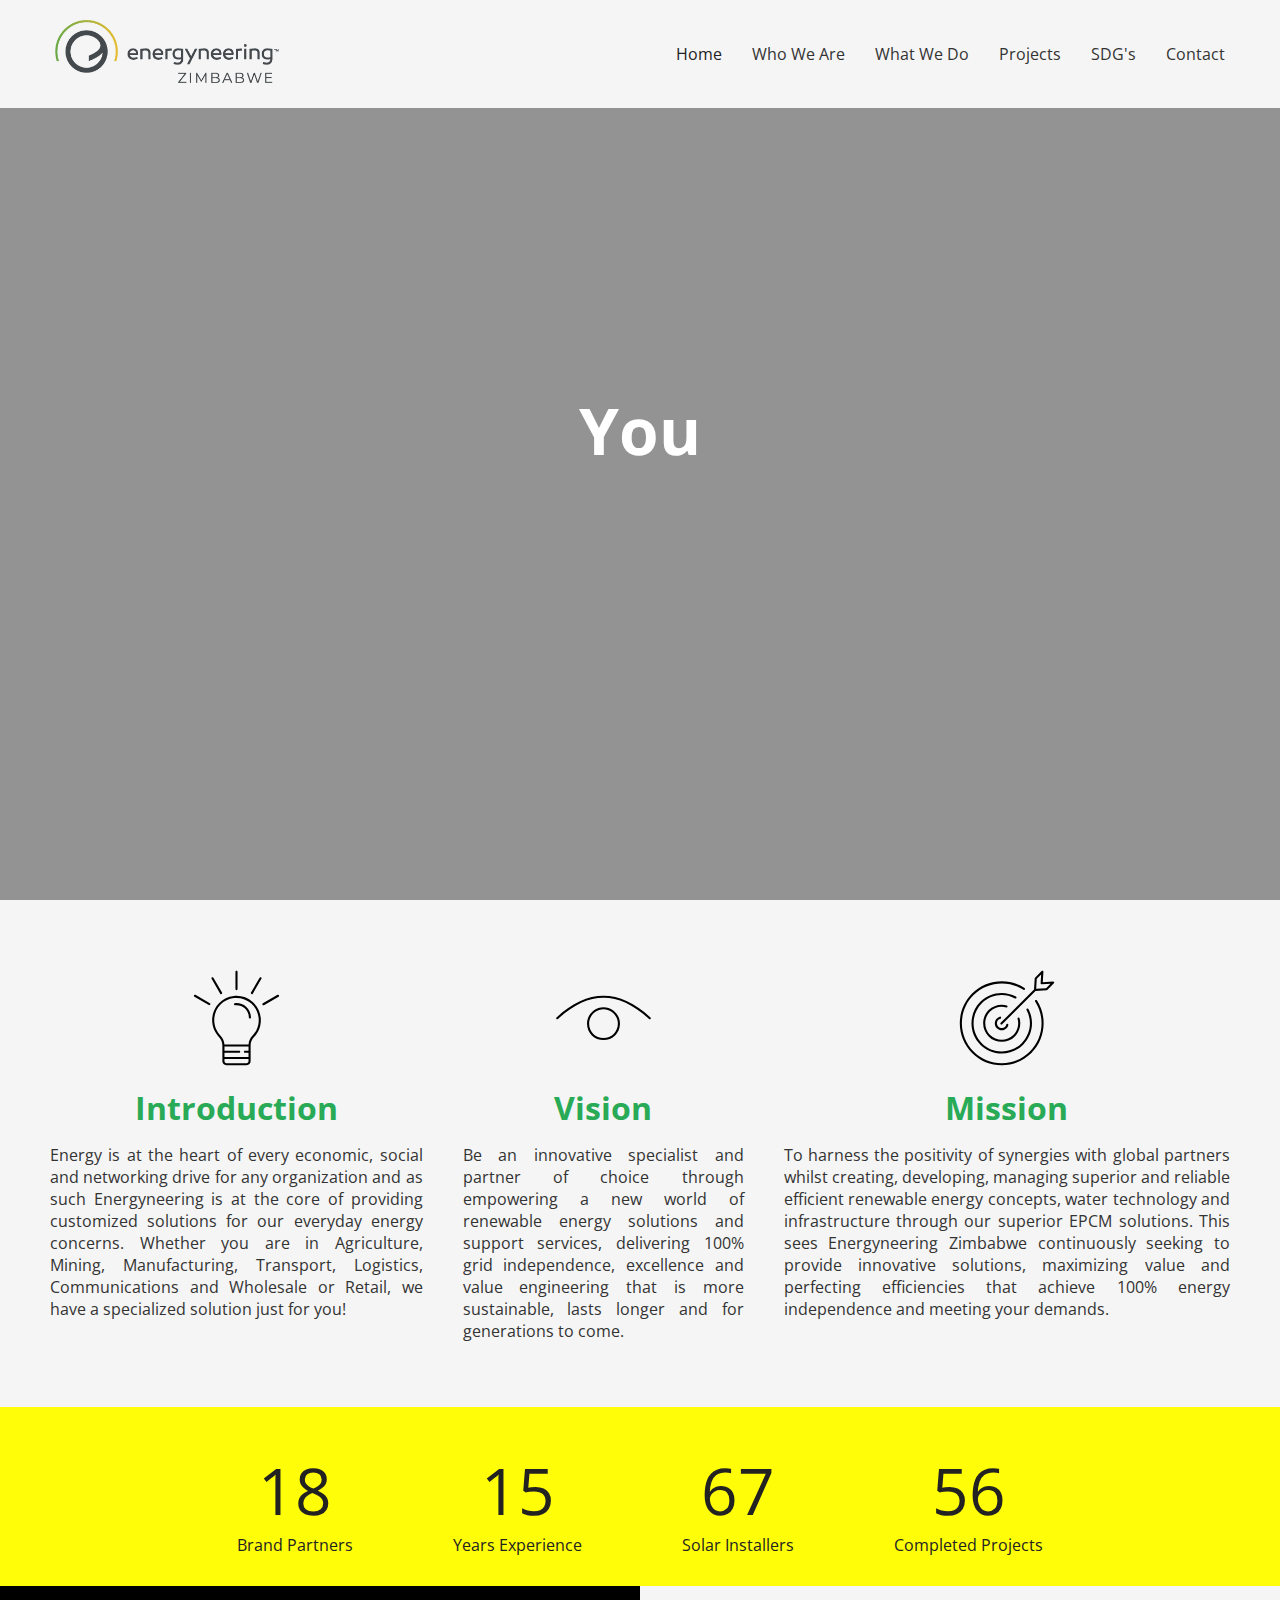
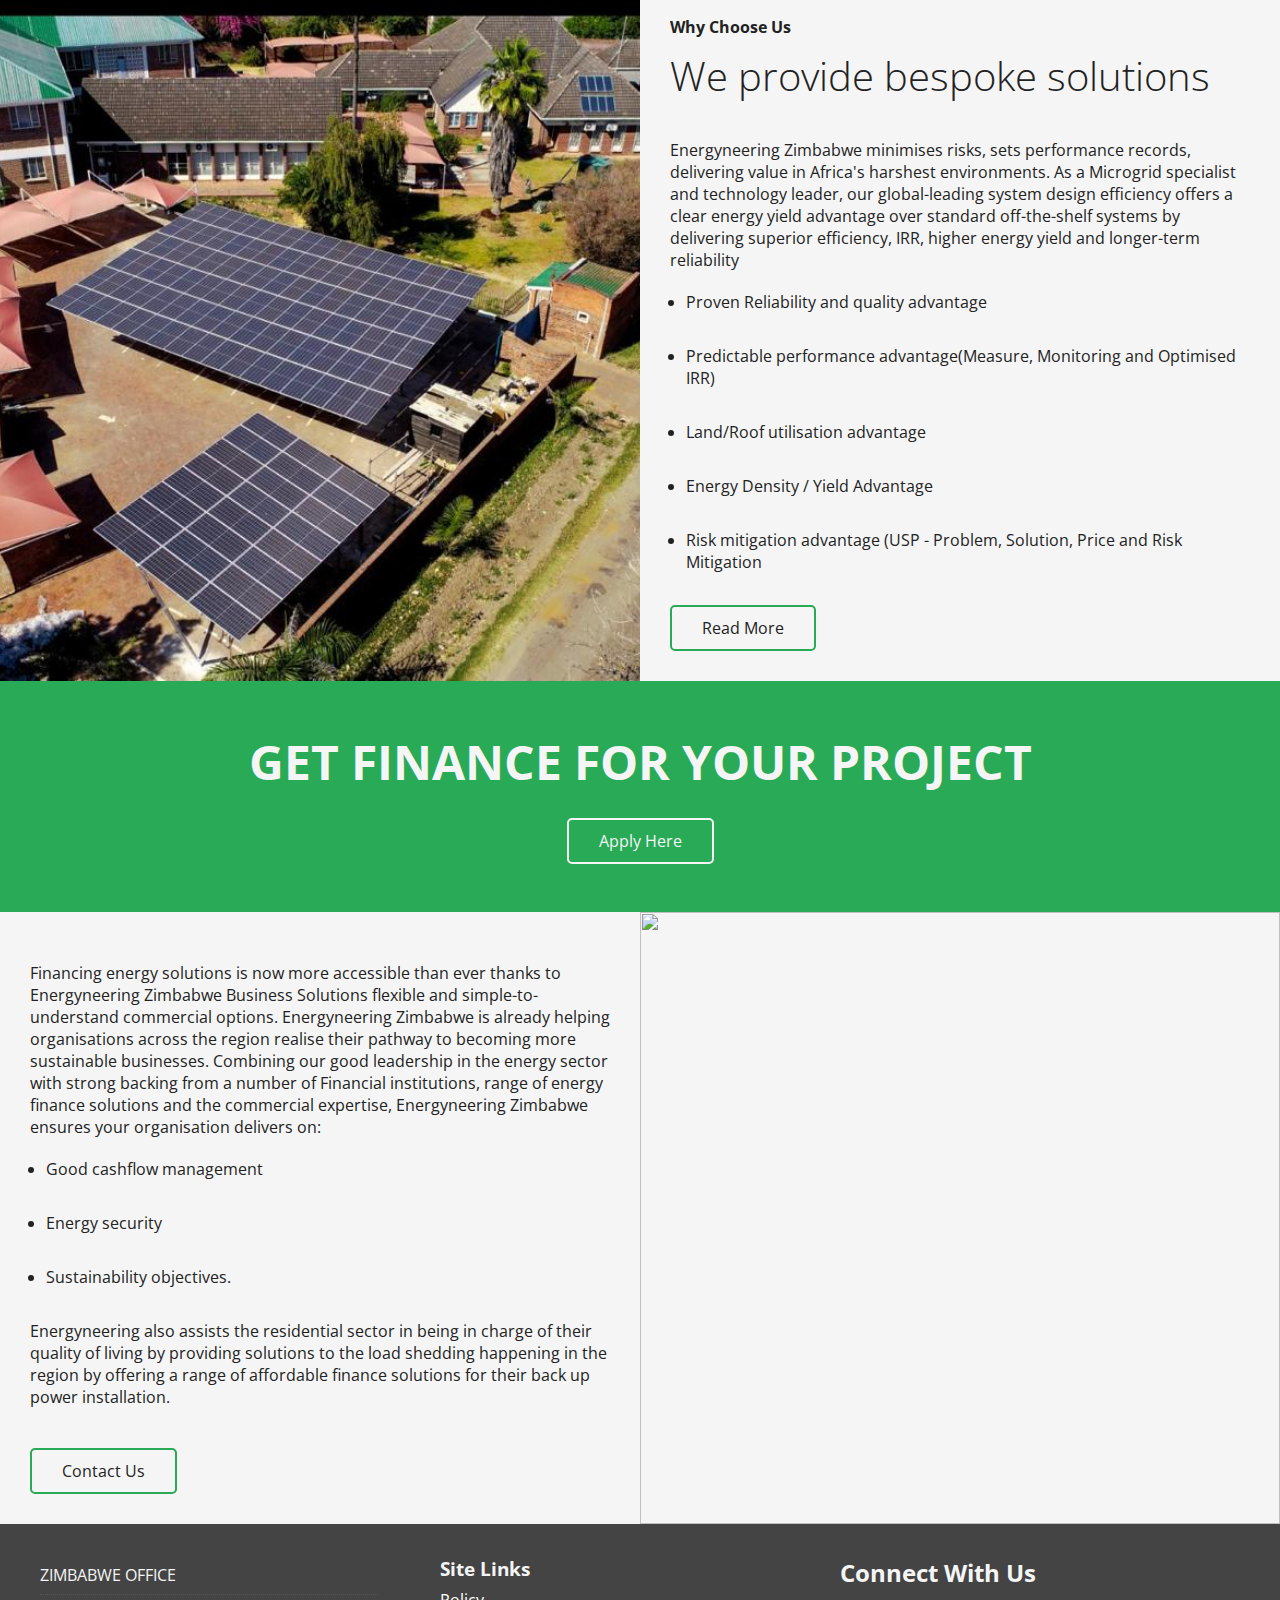
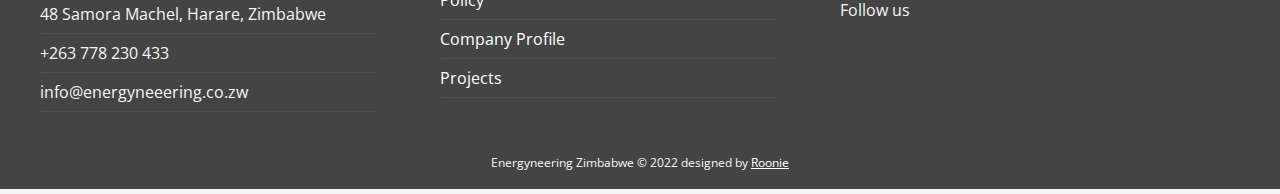
==== index.html @ 624c599f "landing page" ====
<!DOCTYPE html>
<html lang="en">
<head>
    <meta charset="UTF-8">
    <meta http-equiv="X-UA-Compatible" content="IE=edge">
    <meta name="viewport" content="width=device-width, initial-scale=1.0">
    <link rel="stylesheet" href="mainstyle.css">
    <link rel="stylesheet" href="utilities.css">
    <script src="https://kit.fontawesome.com/a2f9677525.js" crossorigin="anonymous"></script>
    <title>Energyneering Zimbabwe</title>
</head>
<body>
    <nav class="nav">
        <div class="container">
            <div class="logo"><a href="/index.html"><img src="/images/logo energyneering (1).png"></a>
        </div>
            <ul>
              <li><a href="#" class="current">Home</a></li>
              <li><a href="/about.html">Who We Are</a></li>
              <li><a href="/services.html">What We Do</a></li>
              <li><a href="/project.html">Projects</a></li>
              <li><a href="/sdg.html">SDG's</a></li>
              <li><a href="/contact.html">Contact</a></li>
            </ul>
    </nav>

  
    <div class="hero">
        <div class="container">
            <h1> <span
                    class="txt-type"
                    data-wait="2000"
                    data-words='["Your Living Deserves Better", "Obsesed About Clean Energy", "Microgrid Specialists in Africa"]'>
                </span>
            </h1> 
    </div>
    </div>

<section id="about" class="icons">
  <div class="flex-items">
    <div>
      <img src="/images/bulb-3654.svg">
    <div>
      <h3>Introduction</h3>
        <p>
          Energy is at the heart of every economic, social and networking drive for any organization and as such Energyneering is at the core of providing customized solutions for  our everyday energy concerns. Whether you are in Agriculture, Mining, Manufacturing, Transport, Logistics, Communications and Wholesale or Retail, we have a specialized solution just for you!
        </p>
    </div>
    </div>
    <div>
      <img src="/images/eye-12117.svg">
        <div>
          <h3>Vision</h3>
            <p>Be an innovative specialist and partner of choice through empowering a new world of renewable energy solutions and support services, delivering 100% grid independence, excellence and value engineering that is more sustainable, lasts longer and for generations to come.
            </p>
        </div>
    </div>
          <div>
            <img src="/images/target-2851.svg">
            <div>
              <h3>Mission</h3>
              <p>
                To harness the positivity of synergies with global partners whilst creating, developing, managing superior and reliable efﬁcient renewable energy concepts, water technology and infrastructure through our superior EPCM solutions. This sees Energyneering Zimbabwe continuously seeking to provide innovative solutions, maximizing value and perfecting efﬁciencies that achieve 100% energy independence and meeting your demands.
              </p>
            </div>
          </div>
        </div>
</section>

<section class="count">
  <div class="counter-container">
    <div class="counter" data-target="18"></div>
    <span>Brand Partners</span>
  </div>

  <div class="counter-container">
    <div class="counter" data-target="15"></div>
    <span>Years Experience</span>
  </div>

  <div class="counter-container">
    <div class="counter" data-target="67"></div>
    <span>Solar Installers</span>
  </div>

  <div class="counter-container">
    <div class="counter" data-target="56"></div>
    <span>Completed Projects</span>
  </div>
</section>

  
  <section class="solutions flex-columns">
    <div class="row">
      <div class="column">
        <div class="column-1">
          <img src="images/image (5).png" alt="installing solar in Harare" />
        </div>
      </div>
      <div class="column">
        <div class="column-2 bg-primary">
          <h4>Why Choose Us</h4>
          <h2>We provide bespoke solutions</h2>
          <p>Energyneering Zimbabwe minimises risks, sets performance records, delivering value in Africa's harshest environments. As a Microgrid specialist and technology leader, our global-leading system design efficiency offers a clear energy yield advantage over standard off-the-shelf systems by delivering superior efficiency, IRR, higher energy yield and longer-term reliability</p>
          <ul>
            <li>Proven Reliability and quality advantage</li>
            <li>Predictable performance advantage(Measure, Monitoring and Optimised IRR)</li>
            <li>Land/Roof utilisation advantage</li>
            <li>Energy Density / Yield Advantage</li>
            <li>Risk mitigation advantage (USP - Problem, Solution, Price and Risk Mitigation</li>
          </ul>
          <a href="/about.html" class="btn btn-outline">
            Read More
          </a>
        </div>
      </div>
    </div>
  </section>


  <section>
    <div class="finance">
      <h2>GET FINANCE FOR YOUR PROJECT</h2>
      <a href="/about.html" class="btn btn-outlight">
        Apply Here
      </a>
    </div>
  </section>

  <section id="blog" class="blog flex-columns flex-reverse">
    <div class="row">
      <div class="column">
        <div class="column-1">
          <img src="images/Solar Project-05.jpg" alt="" />
        </div>
      </div>
      <div class="column">
        <div class="column-2 bg-primary">
        
          <p>
            Financing energy solutions is now more accessible than ever thanks to Energyneering Zimbabwe Business Solutions flexible and simple-to-understand commercial options. Energyneering Zimbabwe is already helping organisations across the region realise their pathway to becoming more sustainable businesses.
            Combining our good leadership in the energy sector with strong backing from a number of Financial institutions, range of energy finance solutions and the commercial expertise, Energyneering Zimbabwe ensures your organisation delivers on:
            <br>
            <ul>
              <li>Good cashflow management</li>
              <li>Energy security</li>
              <li>Sustainability objectives.</li>
            </ul> 
            
            Energyneering also assists the residential sector in being in charge of their quality of living by providing solutions to the load shedding happening in the region by offering a range of affordable finance solutions for their back up power installation.
          </p>
          <a href="contact.html" class="btn btn-outline">
            Contact Us
          </a>
        </div>
      </div>
    </div>
  </section>

    <!-- Footer -->
    <footer id="main-footer" class="py-2">
      <div class="container footer-container">
        <div>
          <ul class="list">
            <li>ZIMBABWE OFFICE</li>
            <li>48 Samora Machel, Harare, Zimbabwe</li>
            <li>+263 778 230 433</li>
            <li>info@energyneeering.co.zw</li>
          </ul>
        </div>
        
        <div>
          <h3>Site Links</h3>
          <ul class="list">
            <li><a href="#">Policy</a></li>
            <li><a href="#">Company Profile</a></li>
            <li><a href="#">Projects</a></li>
          </ul>
        </div>
        <div>
          <h2>Connect With Us</h2>
          <p>Follow us</p>
          
        </div>
        <div>
          <p>
            Energyneering Zimbabwe &copy; 2022 designed by <a href="https://www.roonie.online/">Roonie</a> 
          </p>
        </div>
      </div>
    </footer>


<script src="/type.js"></script> 
<script src="/counter.js"></script> 
<script src="/nav.js"></script> 
</body>
</html>
---- mainstyle.css ----
@import url('https://fonts.googleapis.com/css2?family=Open+Sans:wght@400;600;700&display=swap');

* {
    box-sizing: border-box;
    padding: 0;
    margin: 0;
}

body {
    font-family: 'Open Sans', sans-serif;
    background: #f5f5f5;
    color: #333;
    padding-bottom: 0.313rem;
}

.container{
    max-width: 1200px;
    margin: 0 auto;
}



p {
    margin: 10px 0;
}

img {
    width: 100%;
}

/* Button */
.btn {
    cursor: pointer;
    display: inline-block;
    padding: 10px 30px;
    color: #fff;
    background-color: #29AA57 ;
    border: none;
    border-radius: 5px;
}

.btn:hover {
    opacity: 0.9;
}

.btn-primary{
   border: #29AA57 solid 2px ;
   color: #222;
   
}


.btn-outline {
    background: transparent;
    border: 2px solid #29AA57;
    color: #222;
    
}

.btn-outlight{
    background: transparent;
    border: 2px solid #f5f5f5;
    color: #f5f5f5;
   
}

.btn-outline:hover {
    background-color: #29AA57;
    color: #f5f5f5;
    transition: all 1s ease-in-out;
}

.btn-outlight:hover {
    background-color: #f5f5f5;
    color: #29AA57;
    transition: all 1s ease-in-out;
}

/* Navbar */
.nav {
    position: fixed;
    background-color: #f5f5f5;
    top:0;
    left:0;
    right:0;
    transition: all 0.3s ease-in-out;
}

.nav .container {
    display: flex;
    justify-content: space-between;
    align-items: center;
    padding: 20px 0;
    transition: all 0.3s ease-in-out;
}

.nav ul{
    display: flex;
    list-style-type: none;
    align-items: center;
    justify-content: center;
    transition: all 0.3s ease-in-out;
}

.nav a {
    color:#333;
    text-decoration: none;
    padding: 7px 15px;
    transition: all 0.3s ease-in-out;
}

.nav a:hover {
    border-bottom: #29AA57 2px solid;
}

.nav .logo {
    font-weight: 400;
}

.nav.active{
    background-color:#29AA57 ;
    box-shadow: 0 2px 10px rgba(0,0,0,0.3);
}

.nav.active a{
    color: #f5f5f5;
}

.nav.active.container {
    padding: 10px 0;
}

.nav a.current, .nav a:hover{
    color: #222;
    border-bottom: #f5f5f5 2px solid;;
}
/* Hero Area*/
.hero {
    background: url('/images/Solar\ Project-14\ \(1\).jpg') no-repeat center center/cover;
    height: 100vh;
    position: relative;
    color: #fff;
    display: flex;
    justify-content: center;
    align-items: center;
    text-align: center;
    margin-bottom: 20px;
    z-index: -2;
}


.hero h1 {
    font-size: 4rem;
    margin: -20px 0 20px;
}

.logo{
    
    width: 14rem;
}

.hero::before {
    content: '';
    position: absolute;
    top: 0;
    left: 0;
    width: 100%;
    height: 100%;
    background-color: rgba(0,0,0,0.4);
    z-index: -1;
}


/*icons*/

.icons {
    padding: 30px;
}

.icons h3 {
    font-weight: bold;
    margin-bottom: 15px;
    color: #29AA57 ;
    font-size: 2rem;
}

.icons p {
    text-align: justify;
    margin-bottom: 15px;
}


.icons img {
    border: #29AA57 ;
    height: 6rem;
    margin-bottom: 15px;
}


/*counter*/

.count{
    background-color: #FFFD08;
    color: #222;
    display: flex;
    align-items: center;
    justify-content: center;
    overflow: hidden;
    margin: 0;
}

.counter-container {
    display: flex;
    flex-direction: column;
    justify-content: center;
    text-align: center;
    margin: 30px 50px;
  }
  
  .counter {
    font-size: 4rem;
    margin-top: 10px;
  }
  
  @media (max-width: 580px) {
    body {
      flex-direction: column;
    }
  }

/*solutions*/

.bg-primary{
    color: #222;
    background-color: #f5f5f5;
    font-size: 1rem;
}

.bg-primary h2{
    padding-bottom: 1rem;
}

.bg-primary ul li{
    margin-left: 1rem;
    padding-bottom: 2rem;
}

.bg-primary a {text-decoration: none;}

/*finance*/
.finance{
    background-color: #29AA57;
    color: #f5f5f5;
    text-align: center;
    padding: 3rem 0;
}

.finance h2{
    font-size: 3rem;
    padding-bottom: 1.5rem;
}

.finance a {text-decoration: none;}

/*footer*/

#main-footer {
    background: #444;
    color: #f5f5f5;
  }
  
  #main-footer img {
    width: 150px;
  }
  
  #main-footer a {
    color: #fff;
  }
  
  #main-footer .footer-container {
    display: grid;
    grid-template-columns: repeat(3, 1fr);
    grid-gap: 1.5rem;
  }
  
  #main-footer .footer-container > *:last-child {
    grid-column: 1 / span 4;
    padding: .5rem;
    text-align: center;
    font-size: 0.75rem;
  }

  .list li {
    padding: .5rem 0;
    border-bottom: #555 dotted 1px;
    width: 90%;
   list-style-type: none;
  }

  .list li a{
    text-decoration: none;
  }

  .py-2 { 
      padding-top: 2rem;
    }
---- utilities.css ----
/* Flex items */
.flex-items {
    display: flex;
    text-align: center;
    justify-content: center;
    text-align: center;
    height: 100%;
}

.flex-items > div {
    padding: 20px;
}

/* Flex columns */
.flex-columns.flex-reverse .row {
    flex-direction: row-reverse;
}

.flex-columns .row {
    display: flex;
    flex-direction: row;
    flex-wrap: wrap;
    width: 100%;
}

.flex-columns .column {
    display: flex;
    flex-direction: column;
    flex-basis: 100%;
    flex: 1;
}

.flex-columns .column .column-1,
.flex-columns .column .column-2 {
    height: 100%;
}

.flex-columns img {
    width: 100%;
    height: 100%;
    object-fit: cover;
}

.flex-columns .column-2 {
    display: flex;
    flex-direction: column;
    align-items: flex-start;
    justify-content: center;
    padding: 30px;
}

.flex-columns h2 {
    font-size: 40px;
    font-weight: 100;
}

.flex-columns h4 {
    margin-bottom: 10px;
}

.flex-columns p {
    margin: 20px 0;
}

/* Section header */
.section-header {
    padding: 30px;
    display: flex;
    flex-direction: column;
    align-items: center;
    justify-content: center;
    text-align: center;
}

.section-header h2 {
    font-size: 40px;
    margin: 20px 0;
}

.section-padding {
    padding: 20px 20px 40px;
}

/* Flex grid */
.flex-grid .row {
    display: flex;
    flex-wrap: wrap;
    padding: 0 4px;
}

.flex-grid .column {
    flex: 25%;
    max-width: 25%;
    padding: 0 4px;
}
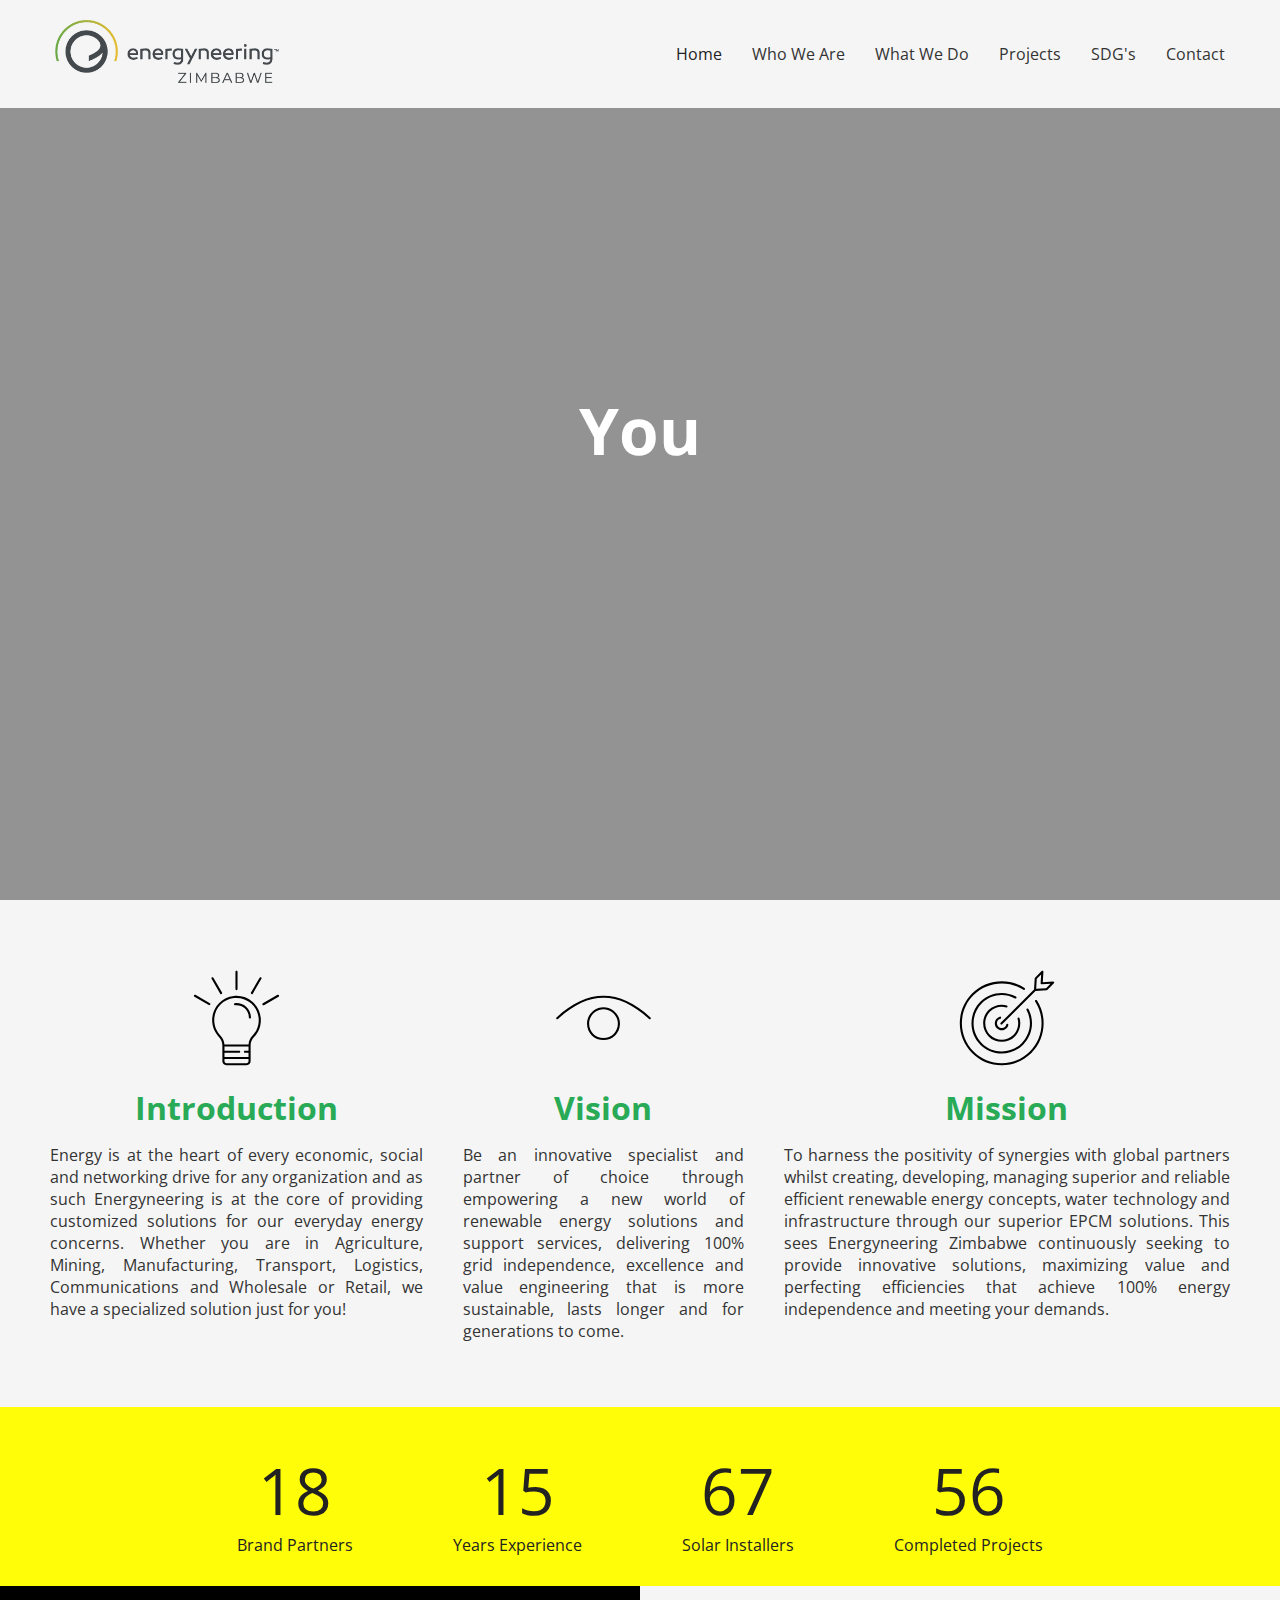
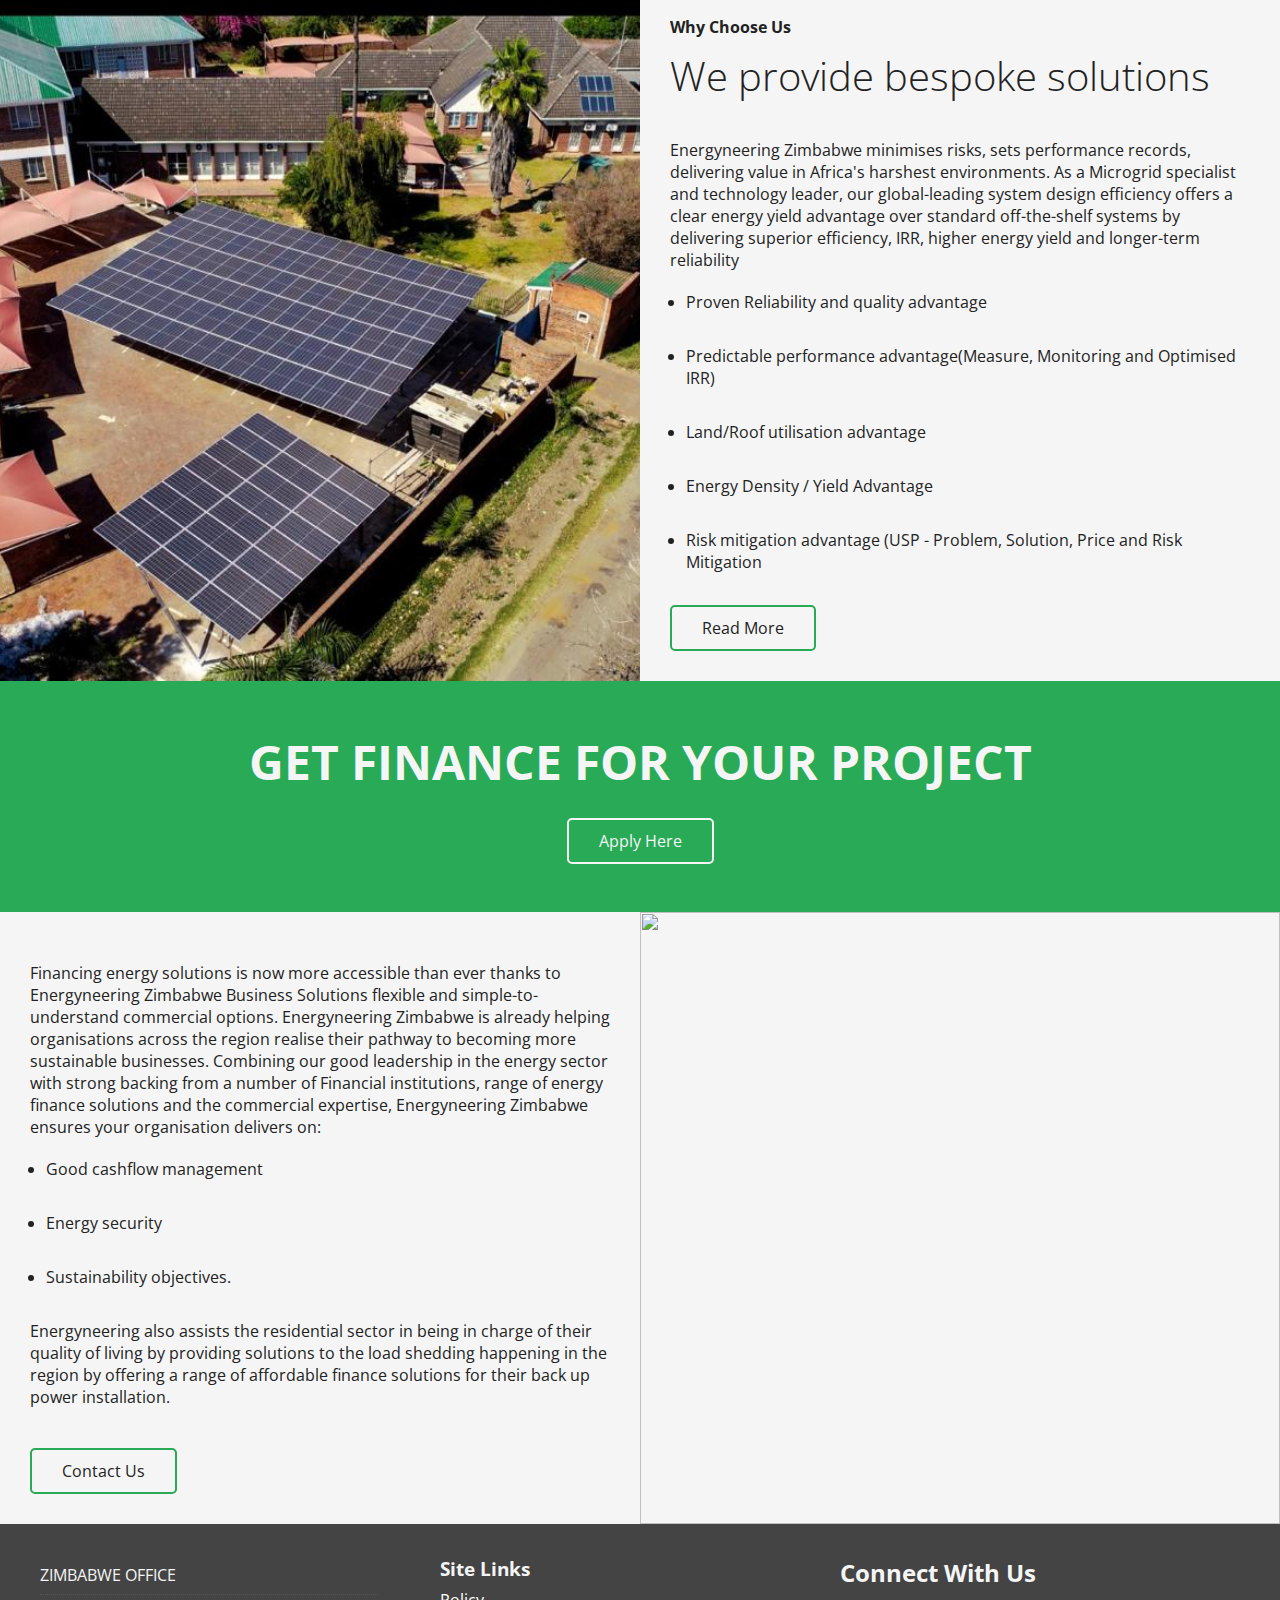
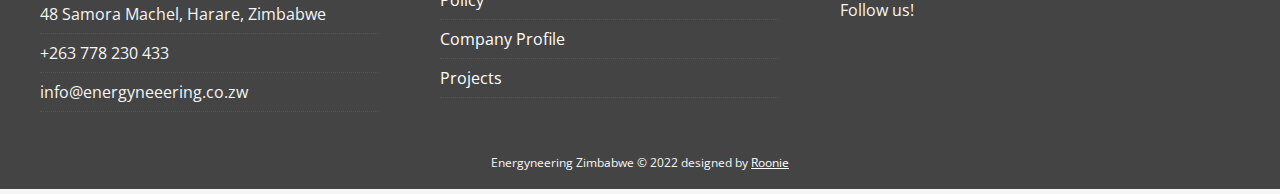
==== commit 880ef168: "social media handles" ====
--- a/index.html
+++ b/index.html
@@ -179,7 +179,13 @@
         </div>
         <div>
           <h2>Connect With Us</h2>
-          <p>Follow us</p>
+          <p>Follow us!</p>
+          <div class="social">
+            <a href="https://www.facebook.com/energyneeringzim" target="_blank"><i class="fab fa-facebook fa"></i></a>
+            <a href="https://twitter.com/EnergyneeringZ" target="_blank"><i class="fab fa-twitter fa"></i></a>
+            <a href="https://www.linkedin.com/company/energyneering-zimbabwe" target="_blank"><i class="fab fa-linkedin fa"></i></a>
+          </div>
+    
           
         </div>
         <div>
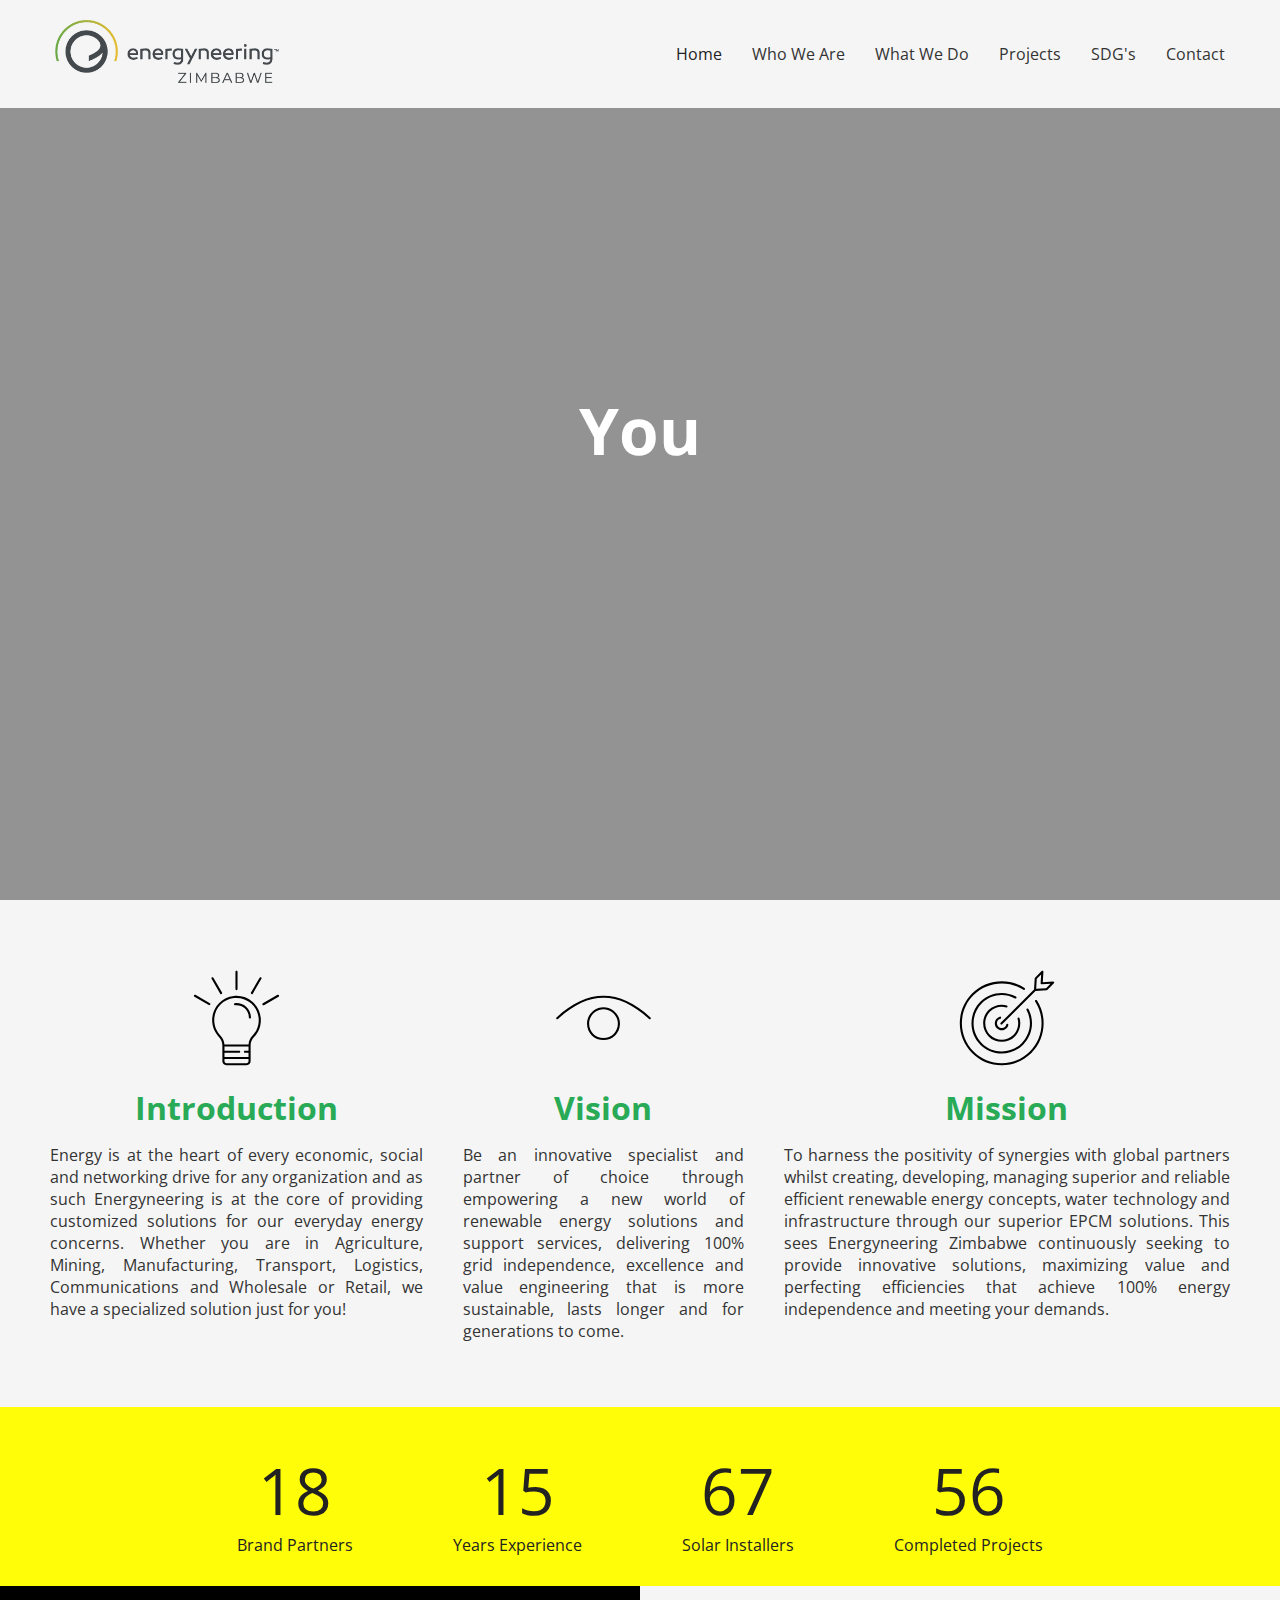
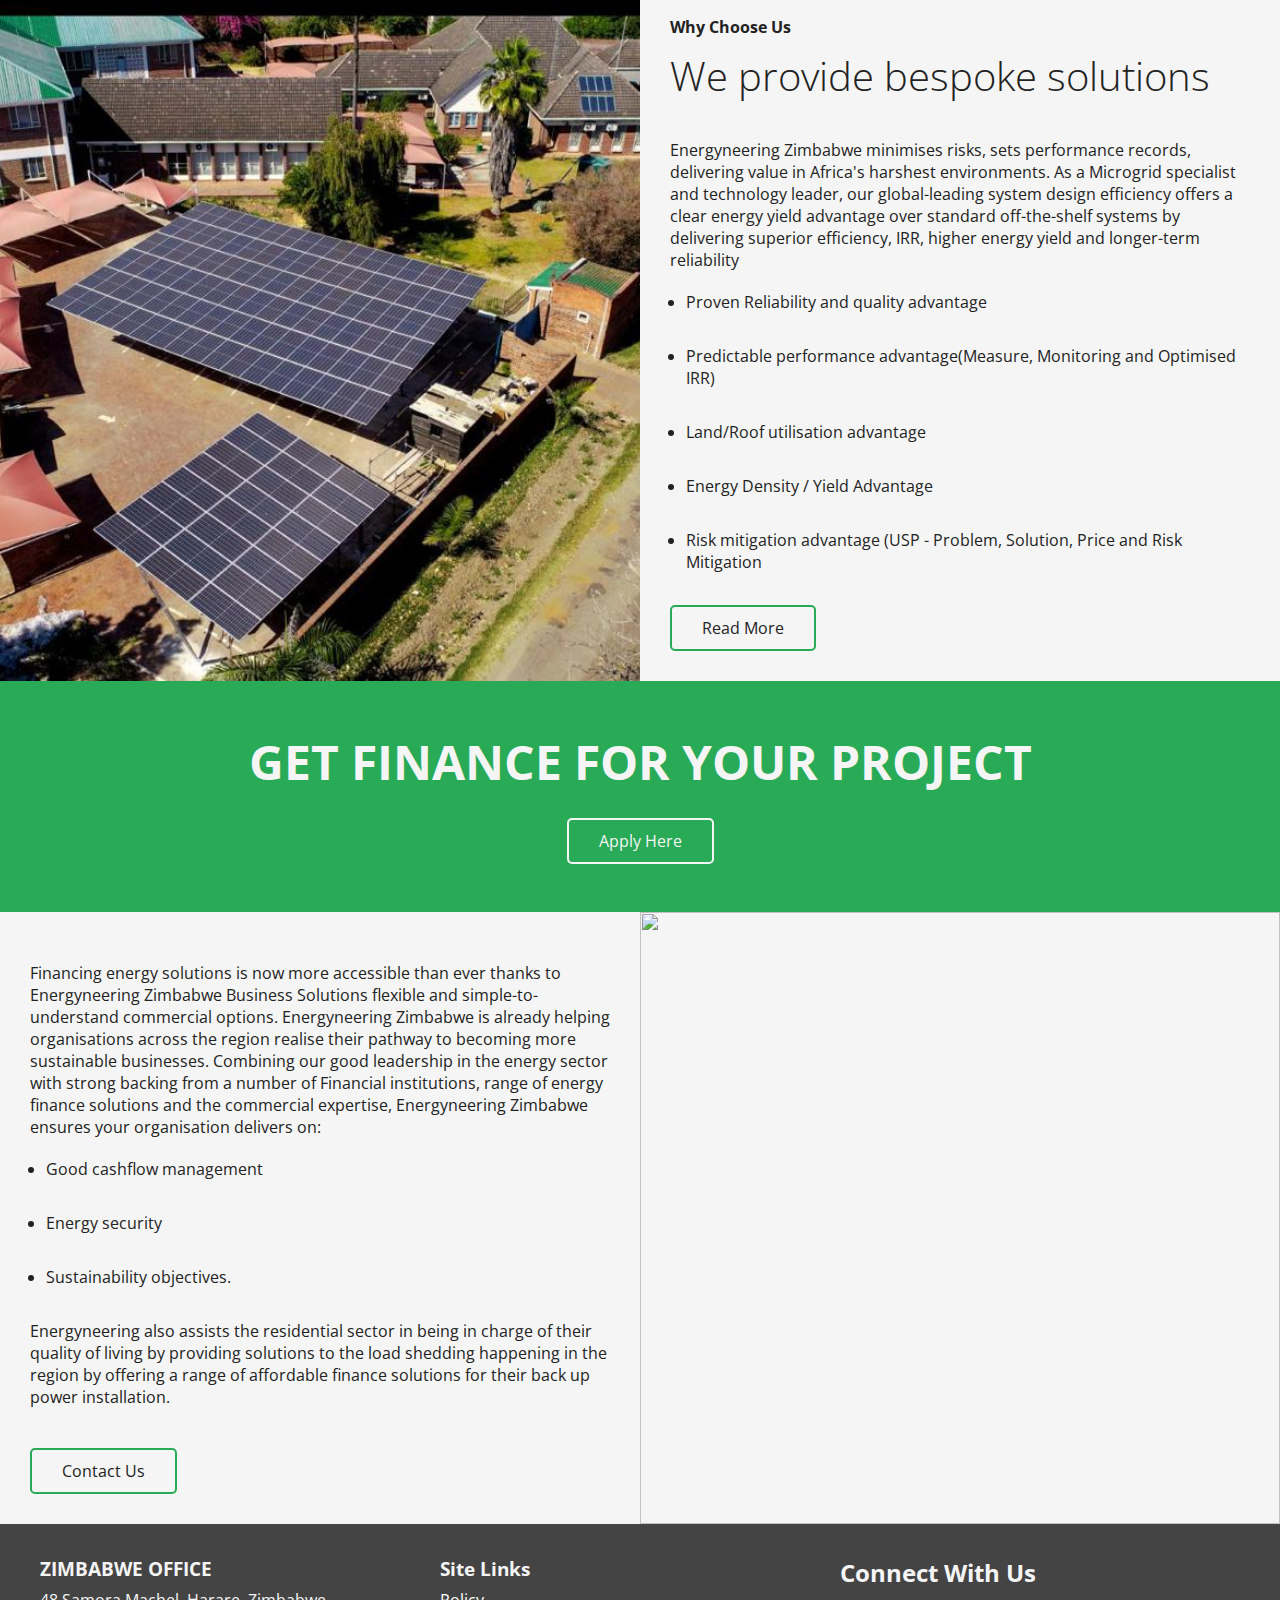
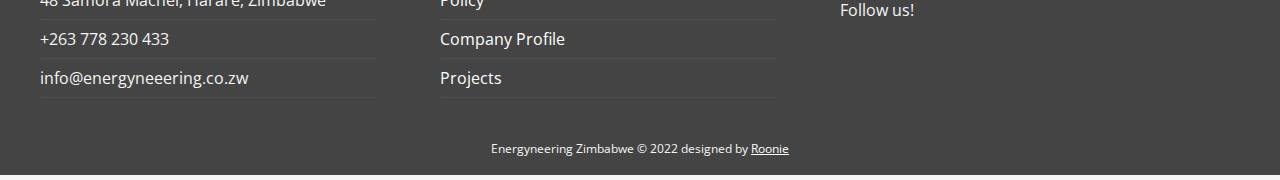
==== commit 962e844f: "footer edit" ====
--- a/index.html
+++ b/index.html
@@ -161,8 +161,9 @@
     <footer id="main-footer" class="py-2">
       <div class="container footer-container">
         <div>
+          <h3>ZIMBABWE OFFICE</h3>
+
           <ul class="list">
-            <li>ZIMBABWE OFFICE</li>
             <li>48 Samora Machel, Harare, Zimbabwe</li>
             <li>+263 778 230 433</li>
             <li>info@energyneeering.co.zw</li>
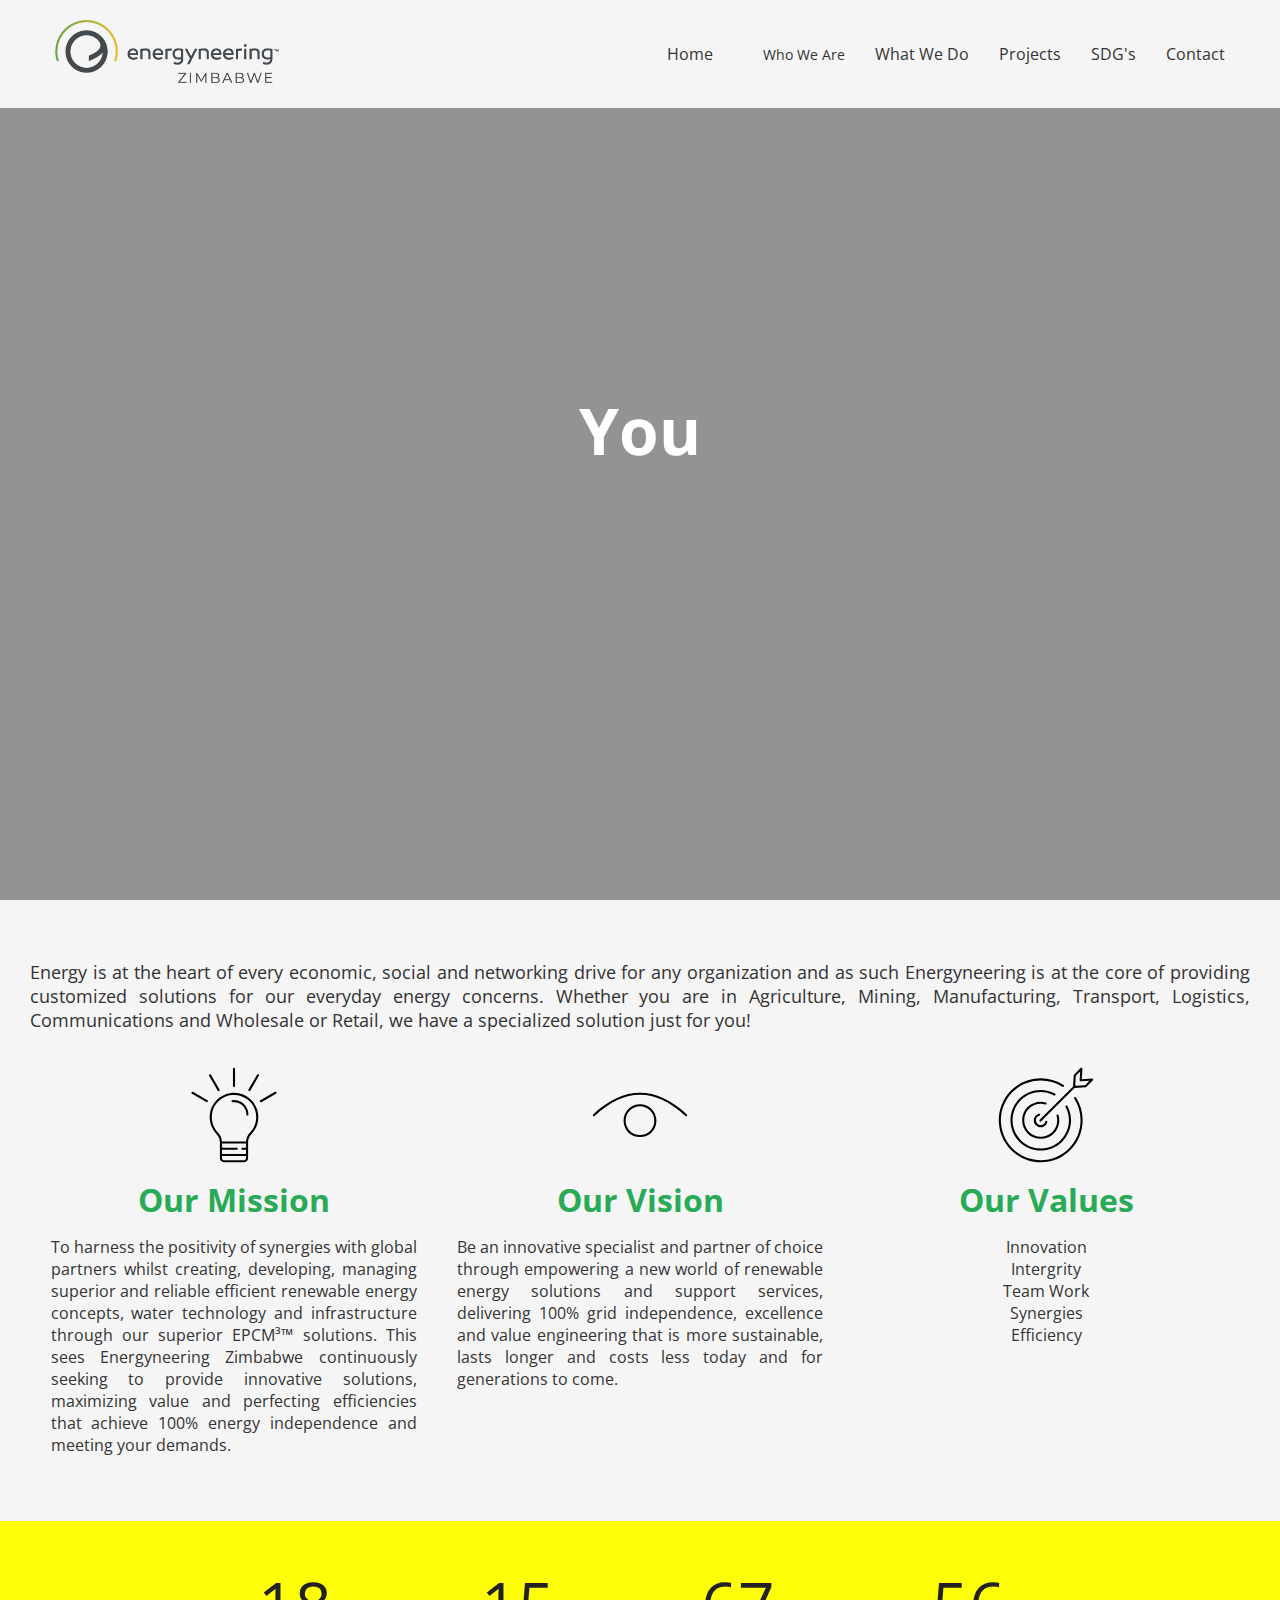
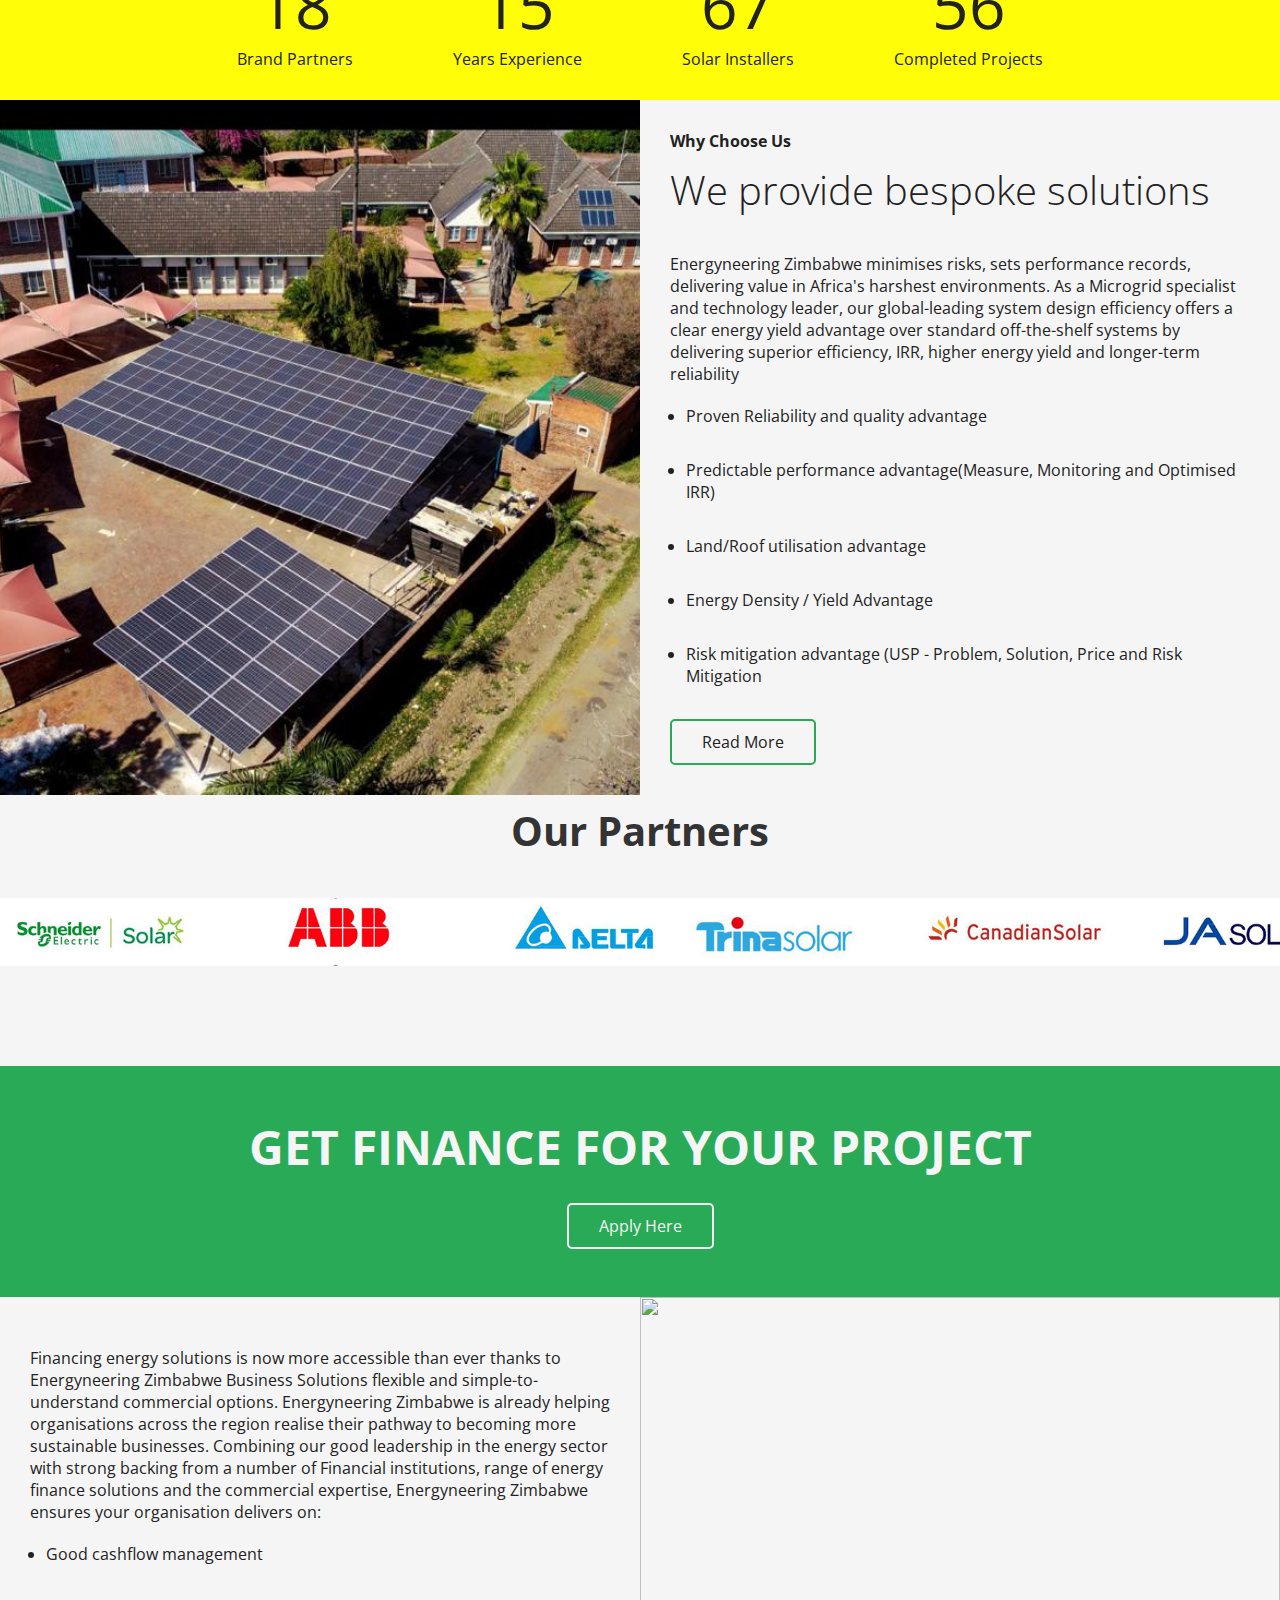
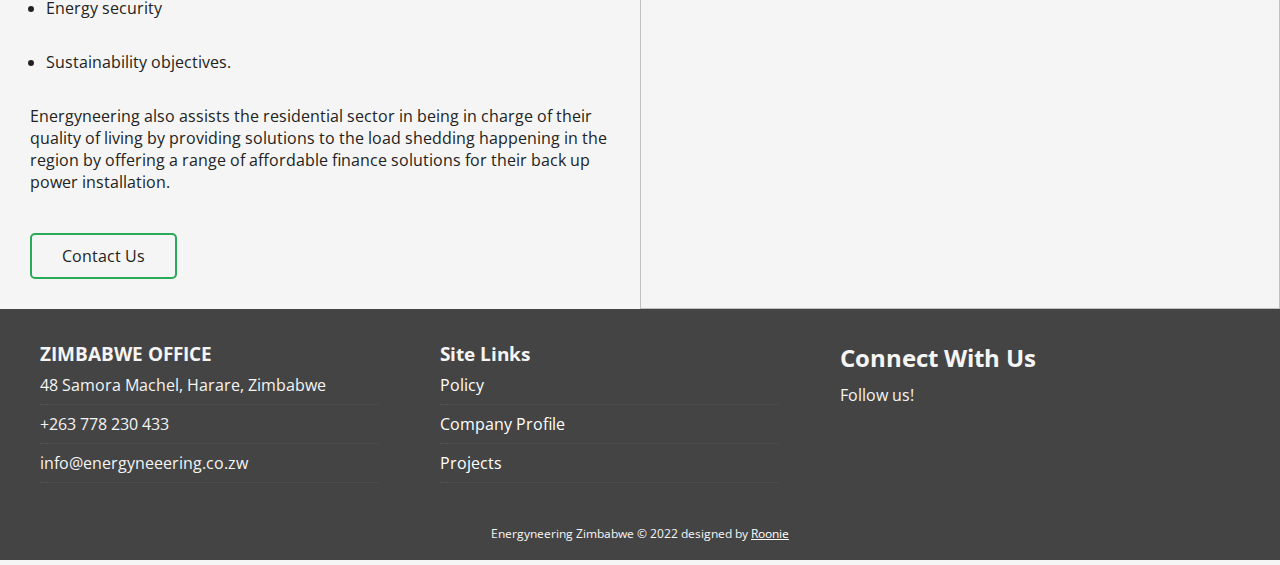
==== commit ca9e2a3a: "team" ====
--- a/index.html
+++ b/index.html
@@ -6,23 +6,33 @@
     <meta name="viewport" content="width=device-width, initial-scale=1.0">
     <link rel="stylesheet" href="mainstyle.css">
     <link rel="stylesheet" href="utilities.css">
+    
+    <link rel="stylesheet" href="https://cdnjs.cloudflare.com/ajax/libs/bootstrap/4.6.1/css/bootstrap-grid.min.css">
     <script src="https://kit.fontawesome.com/a2f9677525.js" crossorigin="anonymous"></script>
     <title>Energyneering Zimbabwe</title>
 </head>
 <body>
-    <nav class="nav">
-        <div class="container">
-            <div class="logo"><a href="/index.html"><img src="/images/logo energyneering (1).png"></a>
-        </div>
-            <ul>
-              <li><a href="#" class="current">Home</a></li>
-              <li><a href="/about.html">Who We Are</a></li>
-              <li><a href="/services.html">What We Do</a></li>
-              <li><a href="/project.html">Projects</a></li>
-              <li><a href="/sdg.html">SDG's</a></li>
-              <li><a href="/contact.html">Contact</a></li>
-            </ul>
-    </nav>
+  <nav class="nav">
+    <div class="container">
+        <div class="logo"><a href="/index.html"><img src="/images/logo energyneering (1).png"></a>
+    </div>
+        <ul>
+          <li><a href="index.html" class="active">Home</a></li>
+          <div class="dropdown">
+            <button class="dropbtn"><a href="/about.html" >Who We Are</a>
+              <i class="fa fa-caret-down"></i>
+            </button>
+            <div class="dropdown-content">
+              <a href="team.html">Meet The Team</a>
+              <a href="policy.html">Diversity Policy</a>
+              </div>
+          </div> 
+          <li><a href="/services.html">What We Do</a></li>
+          <li><a href="/project.html">Projects</a></li>
+          <li><a href="/sdg.html">SDG's</a></li>
+          <li><a href="/contact.html">Contact</a></li>
+        </ul>
+</nav>
 
   
     <div class="hero">
@@ -37,31 +47,37 @@
     </div>
 
 <section id="about" class="icons">
+  <p class="introduction">
+    Energy is at the heart of every economic, social and networking drive for any organization and as such Energyneering is at the core of providing customized solutions for  our everyday energy concerns. Whether you are in Agriculture, Mining, Manufacturing, Transport, Logistics, Communications and Wholesale or Retail, we have a specialized solution just for you!
+  </p>
+
   <div class="flex-items">
+    <div class="box">
+      <img src="/images/bulb-3654.svg" class="svg">
     <div>
-      <img src="/images/bulb-3654.svg">
-    <div>
-      <h3>Introduction</h3>
-        <p>
-          Energy is at the heart of every economic, social and networking drive for any organization and as such Energyneering is at the core of providing customized solutions for  our everyday energy concerns. Whether you are in Agriculture, Mining, Manufacturing, Transport, Logistics, Communications and Wholesale or Retail, we have a specialized solution just for you!
-        </p>
-    </div>
-    </div>
-    <div>
-      <img src="/images/eye-12117.svg">
-        <div>
-          <h3>Vision</h3>
-            <p>Be an innovative specialist and partner of choice through empowering a new world of renewable energy solutions and support services, delivering 100% grid independence, excellence and value engineering that is more sustainable, lasts longer and for generations to come.
+      <h3>Our Mission</h3>
+        <p>To harness the positivity of synergies with global partners whilst creating, developing, managing superior and reliable efficient renewable energy concepts, water technology and infrastructure through our superior EPCM³™ solutions. This sees Energyneering Zimbabwe continuously seeking to provide innovative solutions, maximizing value and perfecting efficiencies that achieve 100% energy independence and meeting your demands.</p>
+    </div>
+    </div>
+    <div class="box">
+      <img src="/images/eye-12117.svg"class="svg">
+        <div>
+          <h3>Our Vision</h3>
+            <p> Be an innovative specialist and partner of choice through empowering a new world of renewable energy solutions and support services, delivering 100% grid independence, excellence and value engineering that is more sustainable, lasts longer and costs less today and for generations to come.
             </p>
         </div>
     </div>
-          <div>
-            <img src="/images/target-2851.svg">
+          <div class="box">
+            <img src="/images/target-2851.svg"class="svg">
             <div>
-              <h3>Mission</h3>
-              <p>
-                To harness the positivity of synergies with global partners whilst creating, developing, managing superior and reliable efﬁcient renewable energy concepts, water technology and infrastructure through our superior EPCM solutions. This sees Energyneering Zimbabwe continuously seeking to provide innovative solutions, maximizing value and perfecting efﬁciencies that achieve 100% energy independence and meeting your demands.
-              </p>
+              <h3>Our Values</h3>
+              <ul>
+                <li>Innovation</li>
+                <li>Intergrity</li>
+                <li>Team Work</li>
+                <li>Synergies</li>
+                <li>Efficiency</li>
+            </ul>
             </div>
           </div>
         </div>
@@ -117,6 +133,20 @@
     </div>
   </section>
 
+  <div>
+    <h2 class="partner">Our Partners</h2>
+  </div>
+
+  <div class="carousel">
+    <div class="image-container" id="imgs">
+      
+        <img src="images/r1.jpg" class="slide">
+        <img src="images/r2.jpg" class="slide">
+        <img src="images/r3.jpg" class="slide">
+        <img src="images/r4.jpg" class="slide">
+      
+    </div>
+  </div>
 
   <section>
     <div class="finance">
@@ -198,6 +228,9 @@
     </footer>
 
 
+<script src="https://cdnjs.cloudflare.com/ajax/libs/slick-carousel/1.8.1/slick.min.js"></script>
+<script src="https://cdnjs.cloudflare.com/ajax/libs/jquery/3.6.0/jquery.min.js"></script>
+<script src="/carousel.js"></script>
 <script src="/type.js"></script> 
 <script src="/counter.js"></script> 
 <script src="/nav.js"></script> 
--- a/mainstyle.css
+++ b/mainstyle.css
@@ -18,7 +18,16 @@
     margin: 0 auto;
 }
 
-
+.introduction{
+    margin: 10px 0;
+    font-size: 1.1rem;
+}
+
+.partner{
+    text-align: center;
+    padding: 0.5rem 0;
+    font-size: 2.5rem;
+}
 
 p {
     margin: 10px 0;
@@ -136,7 +145,7 @@
 }
 /* Hero Area*/
 .hero {
-    background: url('/images/Solar\ Project-14\ \(1\).jpg') no-repeat center center/cover;
+    background: url('/images/Solar\ Project-14\ \(1\).jpg') no-repeat bottom left/cover;
     height: 100vh;
     position: relative;
     color: #fff;
@@ -197,6 +206,7 @@
 }
 
 
+
 /*counter*/
 
 .count{
@@ -305,3 +315,91 @@
       padding-top: 2rem;
     }
   
+/*drop down*/
+
+.dropdown {
+    float: left;
+  
+  }
+  
+  .dropdown .dropbtn {
+    font-size: 14px;  
+    border: none;
+    outline: none;
+    color: #f5f5f5;
+    padding-left: 20px;
+    background-color: inherit;
+    font-family: inherit;
+    margin: 0;
+  }
+
+.dropdown-content {
+    display: none;
+    position: absolute;
+    background-color: #29AA57;
+    min-width: 160px;
+    box-shadow: 0px 8px 16px 0px rgba(0,0,0,0.2);
+    z-index: 1;
+  }
+  
+  .dropdown-content a {
+    float: none;
+    color: #f5f5f5;
+    padding: 12px 14px;
+    text-decoration: none;
+    display: block;
+    text-align: left;
+  }
+  
+  .dropdown-content a:hover {
+    background-color: #FFFD08;
+    color: #222;
+  }
+  
+  .dropdown:hover .dropdown-content {
+    display: block;
+  }
+
+  .box {
+    float: left;
+    width: 33.3%;
+    padding: 50px;
+    text-align:center;
+  }
+  
+  .box img{
+    margin-bottom: 10px;
+  }
+
+  .box ul li {
+    list-style: none;
+  }
+/*carousel*/
+.slide {
+    width: 980px;
+    height: 100px;
+    padding-top: 2rem;
+  }
+.carousel {
+    
+    height: 200px;
+    width: 100%;
+    overflow: hidden;
+  }
+  
+  .image-container {
+    display: flex;
+    transform: translateX(0);
+    transition: transform 0.5s ease-in-out;
+  }
+  
+/*tea,*/
+
+.cases img:hover {
+    opacity: 0.7;
+}
+
+.cases img{
+    height: 167px;
+    width: 132px;
+}--- a/utilities.css
+++ b/utilities.css
@@ -64,7 +64,7 @@
 
 /* Section header */
 .section-header {
-    padding: 30px;
+    padding-top: 2rem;
     display: flex;
     flex-direction: column;
     align-items: center;
@@ -75,10 +75,11 @@
 .section-header h2 {
     font-size: 40px;
     margin: 20px 0;
+    padding: 2rem 0;
 }
 
 .section-padding {
-    padding: 20px 20px 40px;
+    padding: 4rem;
 }
 
 /* Flex grid */
@@ -89,8 +90,8 @@
 }
 
 .flex-grid .column {
-    flex: 25%;
-    max-width: 25%;
+    flex: 50%;
+    max-width: 50%;
     padding: 0 4px;
 }
 
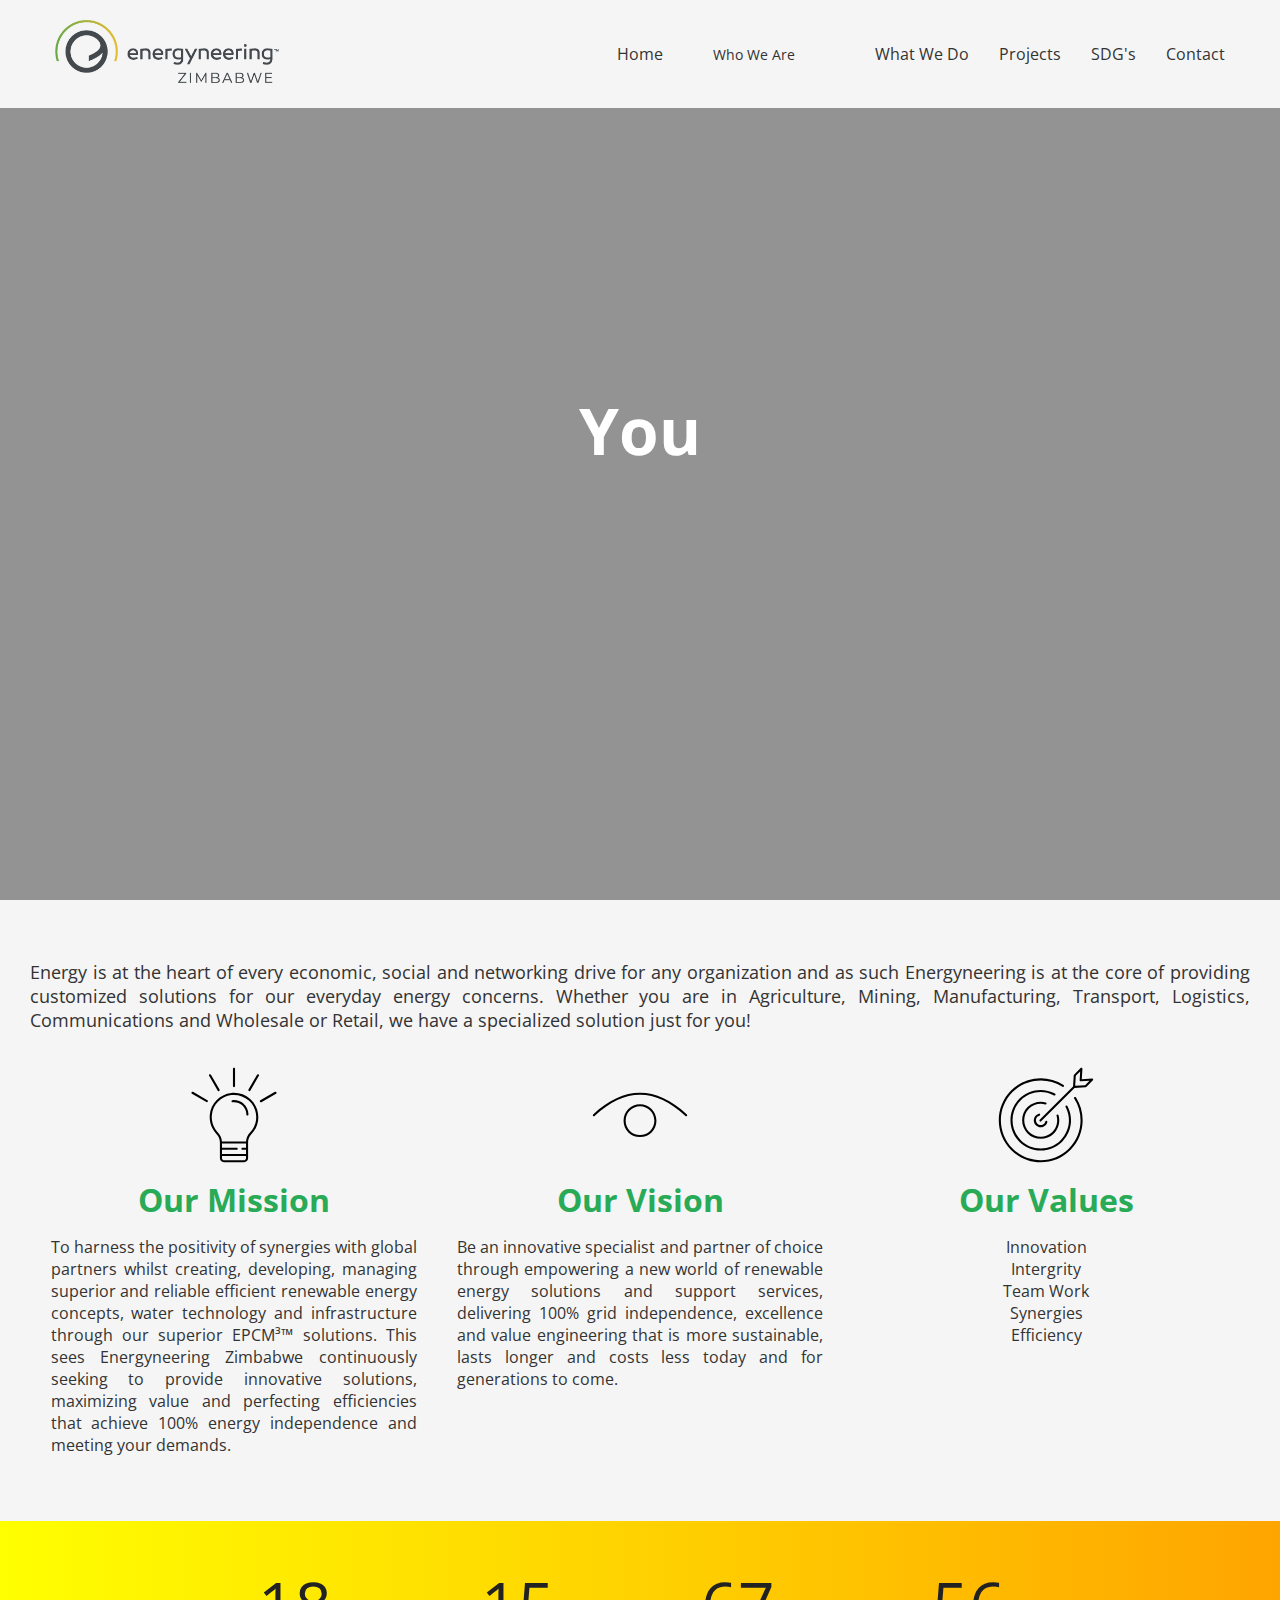
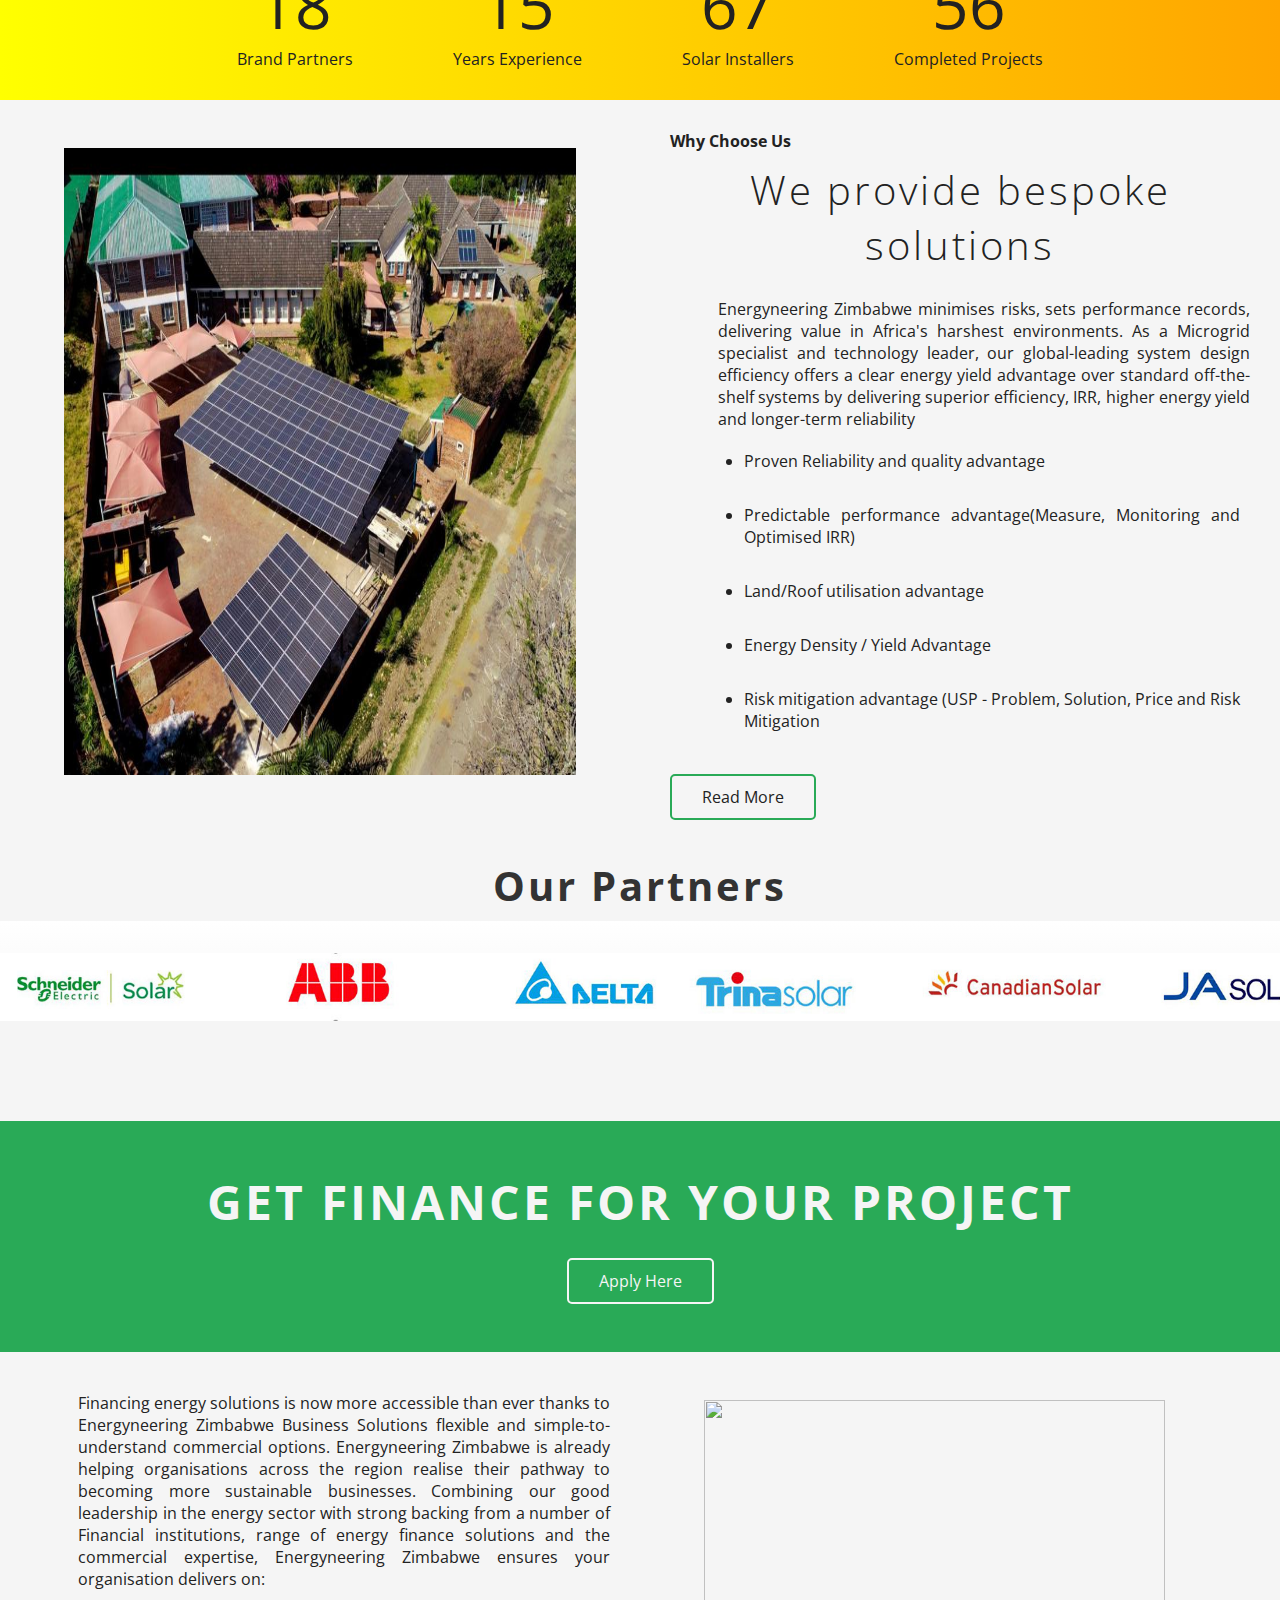
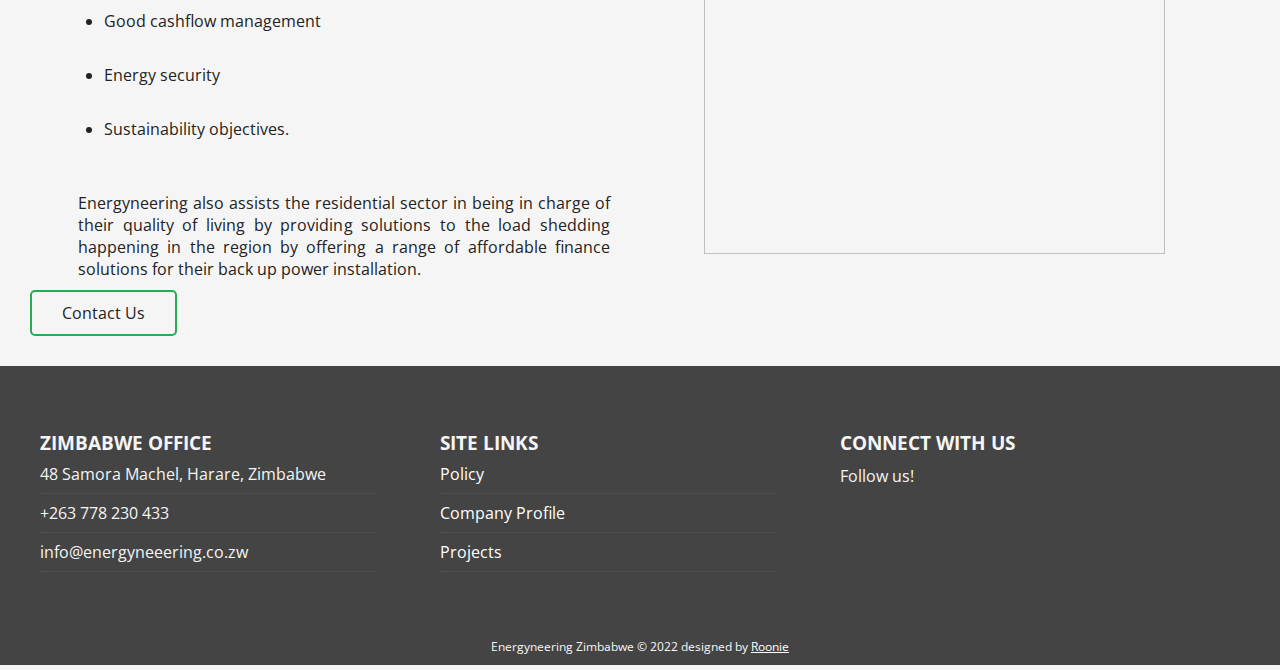
==== commit 9f85c3f7: "client overview sub pages to be created" ====
--- a/index.html
+++ b/index.html
@@ -133,9 +133,9 @@
     </div>
   </section>
 
-  <div>
-    <h2 class="partner">Our Partners</h2>
-  </div>
+  <section>
+
+    <h2 class="partner" >Our Partners</h2>
 
   <div class="carousel">
     <div class="image-container" id="imgs">
@@ -147,7 +147,7 @@
       
     </div>
   </div>
-
+</section>
   <section>
     <div class="finance">
       <h2>GET FINANCE FOR YOUR PROJECT</h2>
@@ -170,14 +170,14 @@
           <p>
             Financing energy solutions is now more accessible than ever thanks to Energyneering Zimbabwe Business Solutions flexible and simple-to-understand commercial options. Energyneering Zimbabwe is already helping organisations across the region realise their pathway to becoming more sustainable businesses.
             Combining our good leadership in the energy sector with strong backing from a number of Financial institutions, range of energy finance solutions and the commercial expertise, Energyneering Zimbabwe ensures your organisation delivers on:
-            <br>
-            <ul>
+          </p>
+           <ul>
               <li>Good cashflow management</li>
               <li>Energy security</li>
               <li>Sustainability objectives.</li>
             </ul> 
-            
-            Energyneering also assists the residential sector in being in charge of their quality of living by providing solutions to the load shedding happening in the region by offering a range of affordable finance solutions for their back up power installation.
+          
+            <p>Energyneering also assists the residential sector in being in charge of their quality of living by providing solutions to the load shedding happening in the region by offering a range of affordable finance solutions for their back up power installation.
           </p>
           <a href="contact.html" class="btn btn-outline">
             Contact Us
@@ -201,7 +201,7 @@
         </div>
         
         <div>
-          <h3>Site Links</h3>
+          <h3>SITE LINKS</h3>
           <ul class="list">
             <li><a href="#">Policy</a></li>
             <li><a href="#">Company Profile</a></li>
@@ -209,7 +209,7 @@
           </ul>
         </div>
         <div>
-          <h2>Connect With Us</h2>
+          <h3>CONNECT WITH US</h3>
           <p>Follow us!</p>
           <div class="social">
             <a href="https://www.facebook.com/energyneeringzim" target="_blank"><i class="fab fa-facebook fa"></i></a>
--- a/mainstyle.css
+++ b/mainstyle.css
@@ -210,7 +210,7 @@
 /*counter*/
 
 .count{
-    background-color: #FFFD08;
+    background-image: linear-gradient(270deg, orange , yellow);
     color: #222;
     display: flex;
     align-items: center;
@@ -277,11 +277,10 @@
 #main-footer {
     background: #444;
     color: #f5f5f5;
-  }
-  
-  #main-footer img {
-    width: 150px;
-  }
+    
+  }
+  
+
   
   #main-footer a {
     color: #fff;
@@ -291,11 +290,17 @@
     display: grid;
     grid-template-columns: repeat(3, 1fr);
     grid-gap: 1.5rem;
+    padding-top: 2rem;
+  }
+
+  #main-footer .footer-container > h3 {
+    font-size: 1.5rem;
+    padding-top: 0.5rem;
   }
   
   #main-footer .footer-container > *:last-child {
     grid-column: 1 / span 4;
-    padding: .5rem;
+    padding-top: 2rem;
     text-align: center;
     font-size: 0.75rem;
   }
@@ -351,8 +356,12 @@
     text-align: left;
   }
   
+  .fa{
+    color: #f5f5f5;
+  }
+
   .dropdown-content a:hover {
-    background-color: #FFFD08;
+    background-image: linear-gradient(270deg, orange , yellow);
     color: #222;
   }
   
@@ -375,16 +384,20 @@
     list-style: none;
   }
 /*carousel*/
+
 .slide {
+    
     width: 980px;
     height: 100px;
     padding-top: 2rem;
+    background-image: linear-gradient(180deg, #fff, #f5f5f5); 
   }
 .carousel {
     
     height: 200px;
     width: 100%;
     overflow: hidden;
+    
   }
   
   .image-container {
@@ -393,7 +406,7 @@
     transition: transform 0.5s ease-in-out;
   }
   
-/*tea,*/
+/*project*/
 
 .cases img:hover {
     opacity: 0.7;
@@ -402,4 +415,168 @@
 .cases img{
     height: 167px;
     width: 132px;
-}+}
+
+.time{
+  background-image: linear-gradient(180deg, #fff, #f5f5f5);
+}
+.history{
+  text-align: center;
+  
+}
+
+.history > h2{
+  padding-top: 2rem;
+  font-size: 2rem;
+}
+
+.pdf {
+  padding-top:1rem;
+  width:100%; 
+  height: 640px;
+  
+}
+
+.contact {
+  padding: 5px;
+  margin-right: 20px;
+}
+
+button {
+  overflow: visible;
+}
+
+button, select {
+  text-transform: none;
+}
+
+button, input, select, textarea {
+  color: #222;
+  font: inherit;
+  margin: 0;
+}
+
+input {
+  line-height: normal;
+}
+
+textarea {
+  overflow: auto;
+}
+
+#container {
+  border: solid 3px #29AA57;
+  margin: 10px;
+  max-width: 650px;
+  max-height: 650px;
+  width: 100%;
+  position:relative;
+}
+
+form {
+  padding: 45px;
+}
+
+h2 {
+  font-size: 32px;
+  letter-spacing: 3px;
+  text-align: center;
+}
+
+.email {
+    float: right;
+    width: 45%;
+}
+
+input[type='text'], [type='email'], select, textarea {
+    background: transparent;
+    border: none;
+    border-bottom: 2px solid #29AA57;
+    color: #222;
+    font-size:18px;
+    letter-spacing: 1px;
+    margin: 10px;
+    padding: 10px;
+    width: 100%;
+    -webkit-box-sizing: border-box;
+    -moz-box-sizing: border-box;
+    -ms-box-sizing: border-box;
+    -o-box-sizing: border-box;
+    box-sizing: border-box;
+    -webkit-transition: all 0.3s;
+    -moz-transition: all 0.3s;
+    -ms-transition: all 0.3s;
+    -o-transition: all 0.3s;
+    transition: all 0.3s;
+}
+
+input[type='text']:focus, [type='email']:focus, textarea:focus {
+    outline: none;
+    padding: 0 0 0.875em 0;
+}
+
+.message {
+    float: none;
+}
+
+.name {
+    float: left;
+    width: 45%;
+}
+
+select::-ms-expand {
+  display: none;
+}
+
+.subject {
+  width: 100%;
+}
+
+textarea {
+    line-height: 150%;
+    height: 150px;
+    resize: none;
+    width: 100%;
+}
+
+::-webkit-input-placeholder {
+    color: #222;
+}
+
+
+
+.submit {
+  text-align: center;
+}
+
+#form_button:hover {
+  opacity: 0.9;
+  border: #F5f5f5 2px solid;
+  color: #ffc033;
+  transition: all .3s ease-in-out;
+}
+
+.connect {
+    
+    font-size: 40px;
+    text-align: start;
+    margin-left: 150px;
+    padding-top: 30px;
+}
+
+.connect2{
+  text-align: start;
+  margin-left: 160px;
+  font-size: 20px;
+}
+
+.call{
+  margin-left: 250px;
+  padding-top: 60px;
+  font-size: 18px;
+}
+
+i{
+    padding:0 25px;
+    color: #29AA57;
+}
--- a/utilities.css
+++ b/utilities.css
@@ -36,9 +36,11 @@
 }
 
 .flex-columns img {
-    width: 100%;
-    height: 100%;
-    object-fit: cover;
+    padding-top: 3rem;
+    width: 90%;
+    height: 90%;
+    padding-left: 4rem;
+    
 }
 
 .flex-columns .column-2 {
@@ -59,12 +61,25 @@
 }
 
 .flex-columns p {
-    margin: 20px 0;
+    margin: 10px 0;
+    padding-left: 3rem;
+    text-align: justify;
+}
+
+.flex-columns ul {
+    margin: 10px;
+    padding-left: 3rem;
+    text-align: justify;
+}
+
+.flex-columns .btn {
+   
+    text-align: justify;
 }
 
 /* Section header */
 .section-header {
-    padding-top: 2rem;
+    padding: 30px;
     display: flex;
     flex-direction: column;
     align-items: center;
@@ -75,11 +90,10 @@
 .section-header h2 {
     font-size: 40px;
     margin: 20px 0;
-    padding: 2rem 0;
 }
 
 .section-padding {
-    padding: 4rem;
+    padding: 20px 20px 40px;
 }
 
 /* Flex grid */
@@ -90,8 +104,9 @@
 }
 
 .flex-grid .column {
-    flex: 50%;
-    max-width: 50%;
+    flex: 25%;
+    max-width: 25%;
     padding: 0 4px;
 }
 
+
